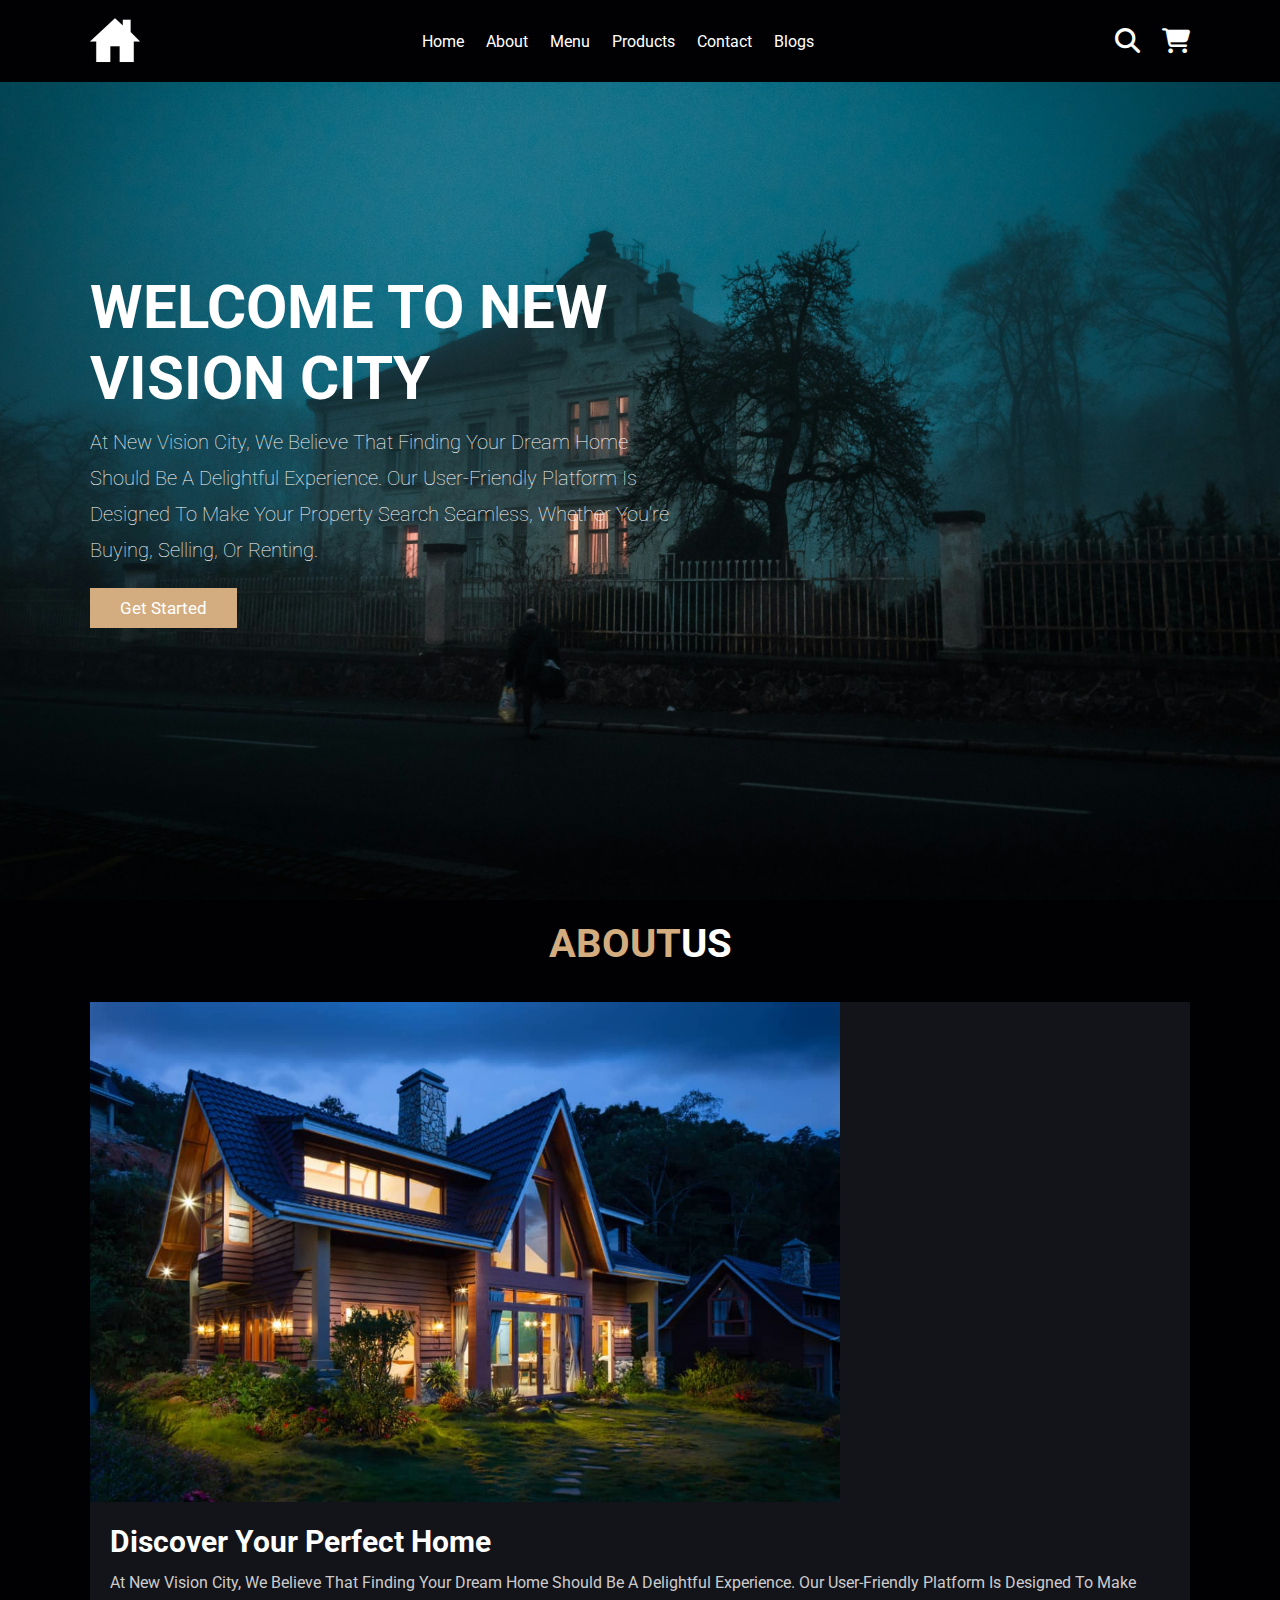
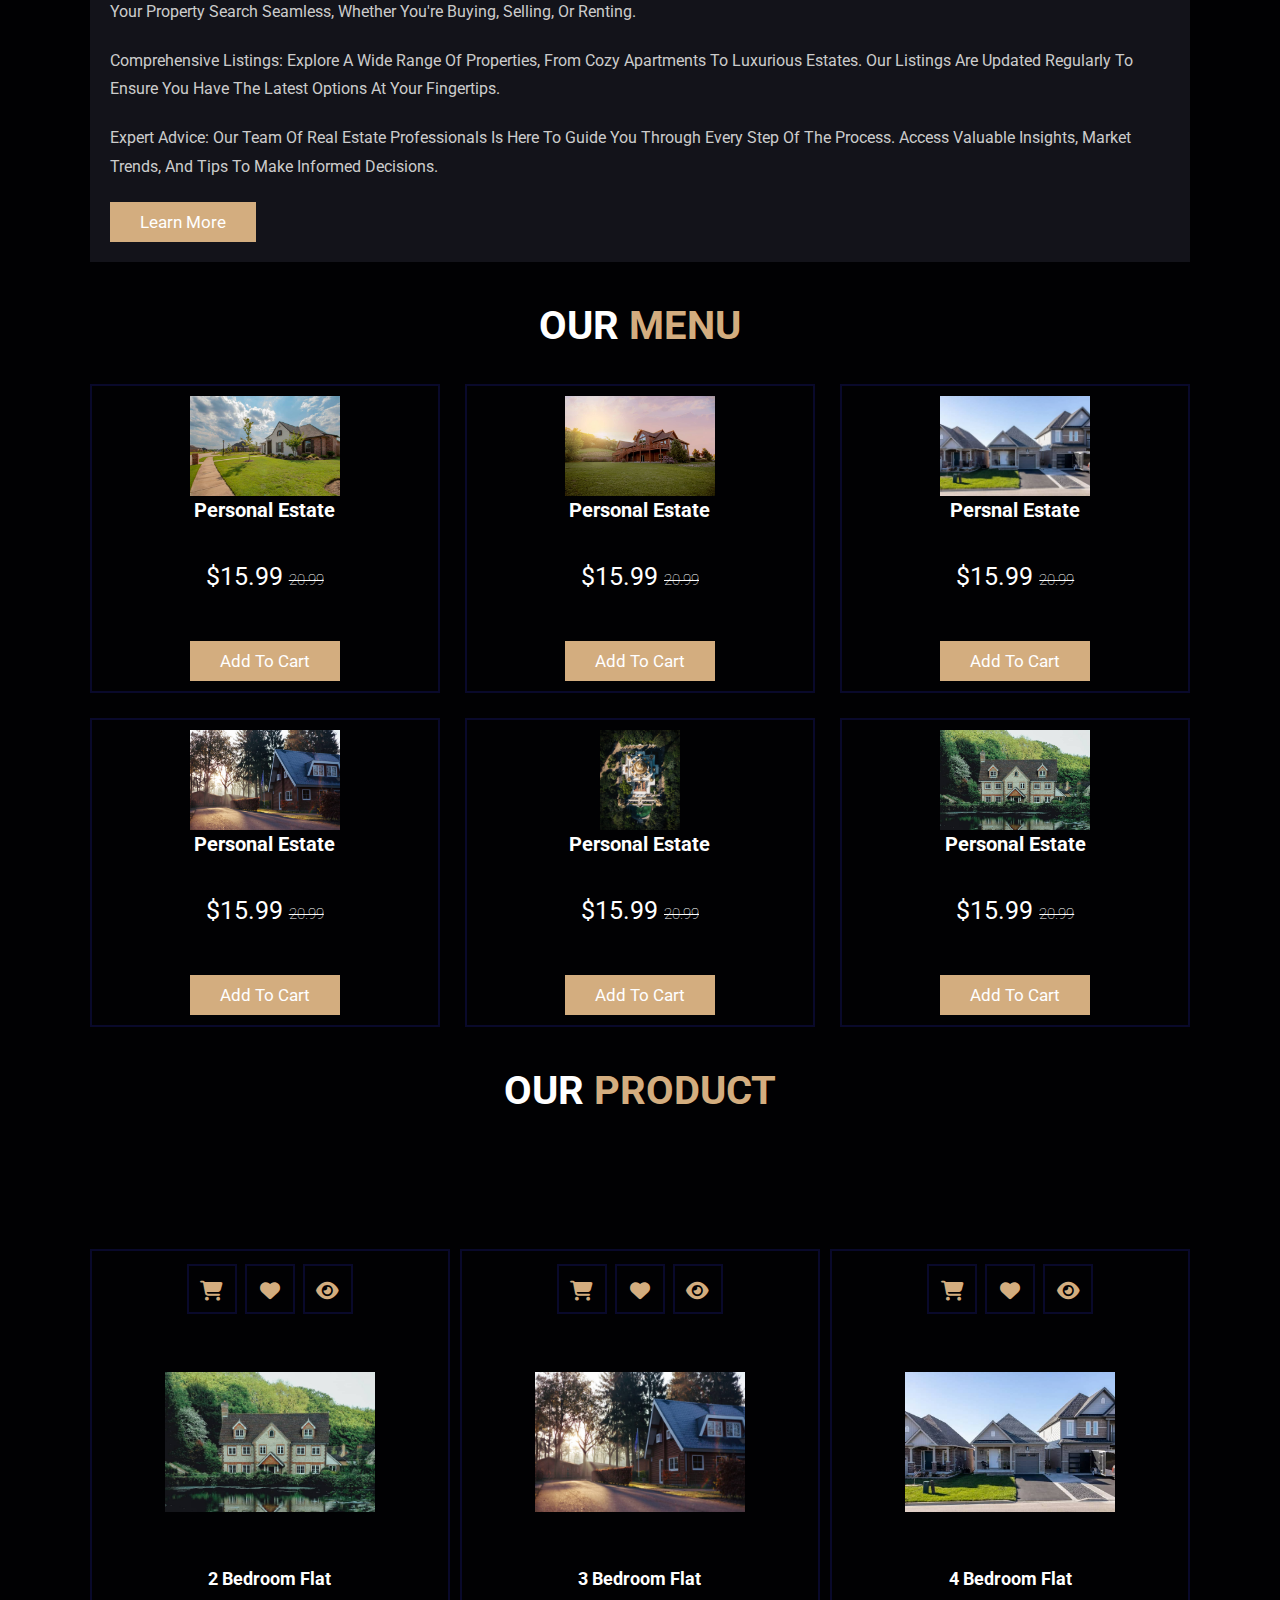
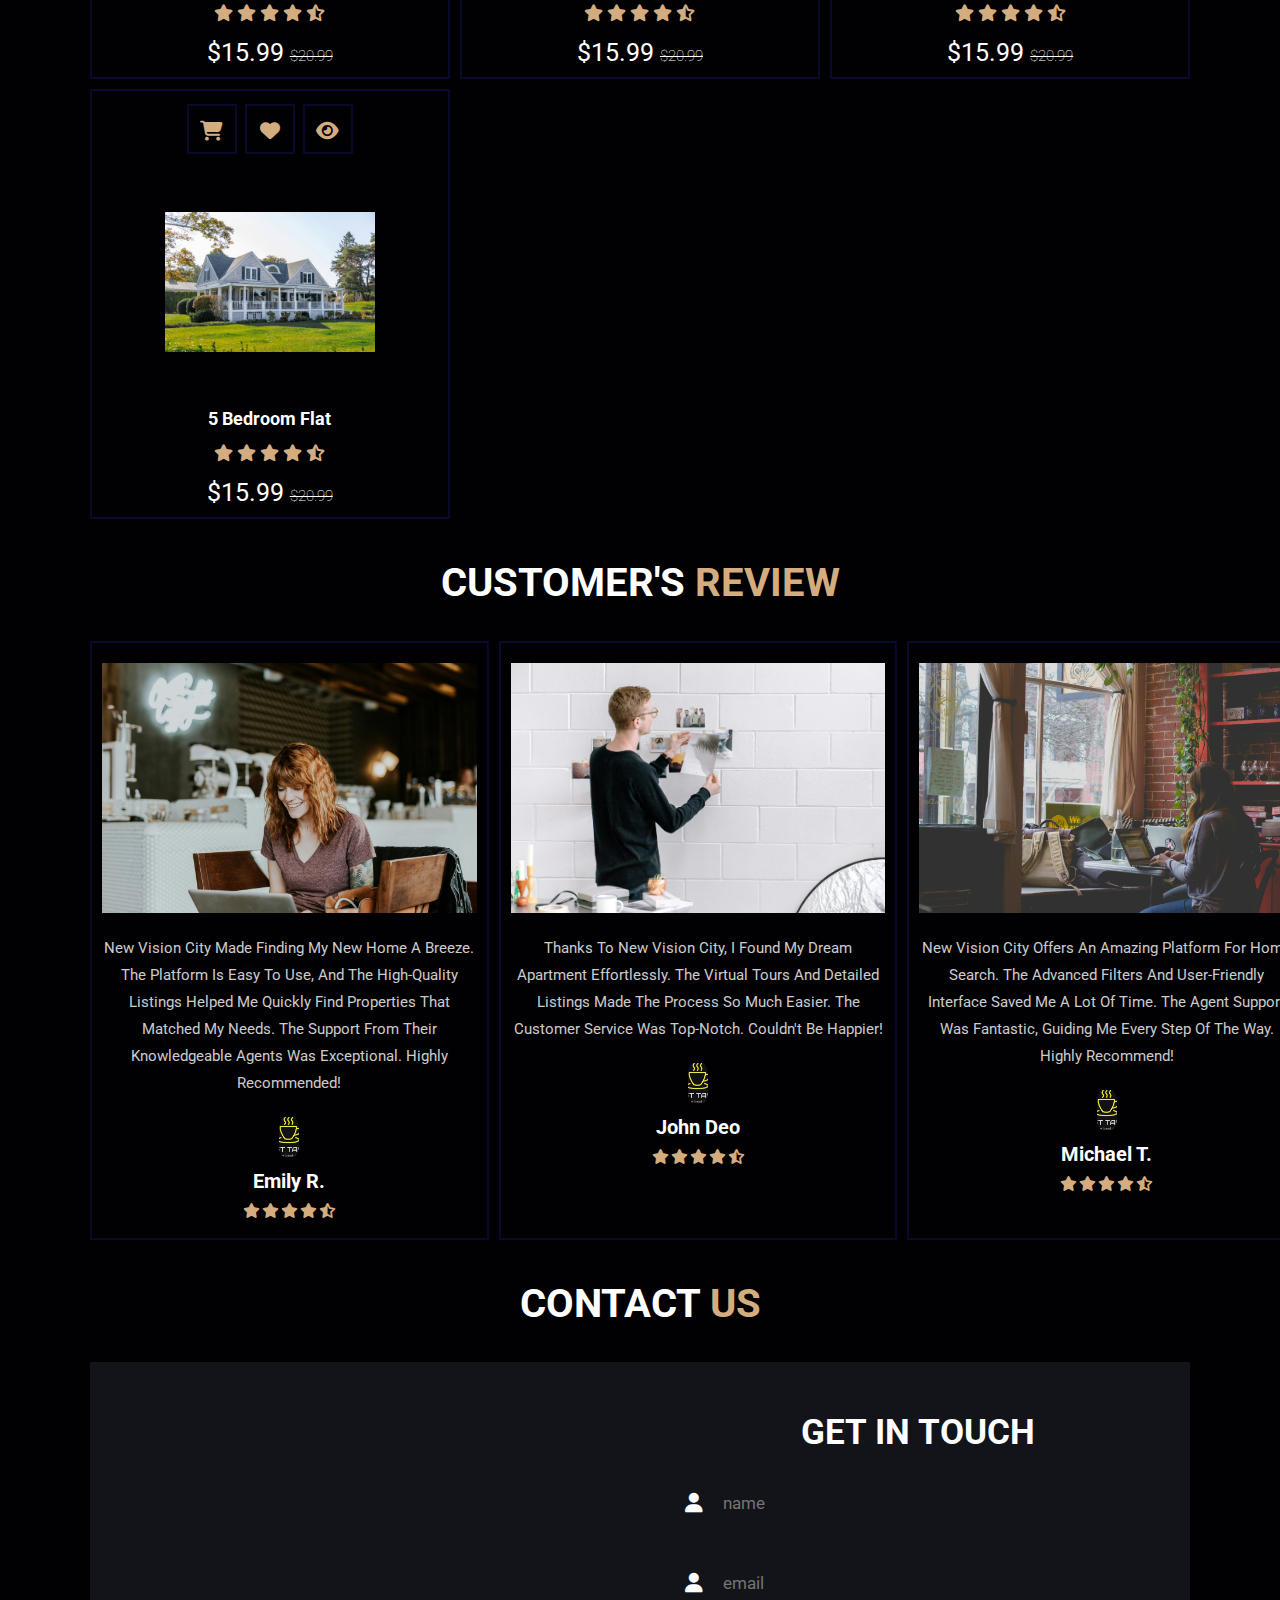
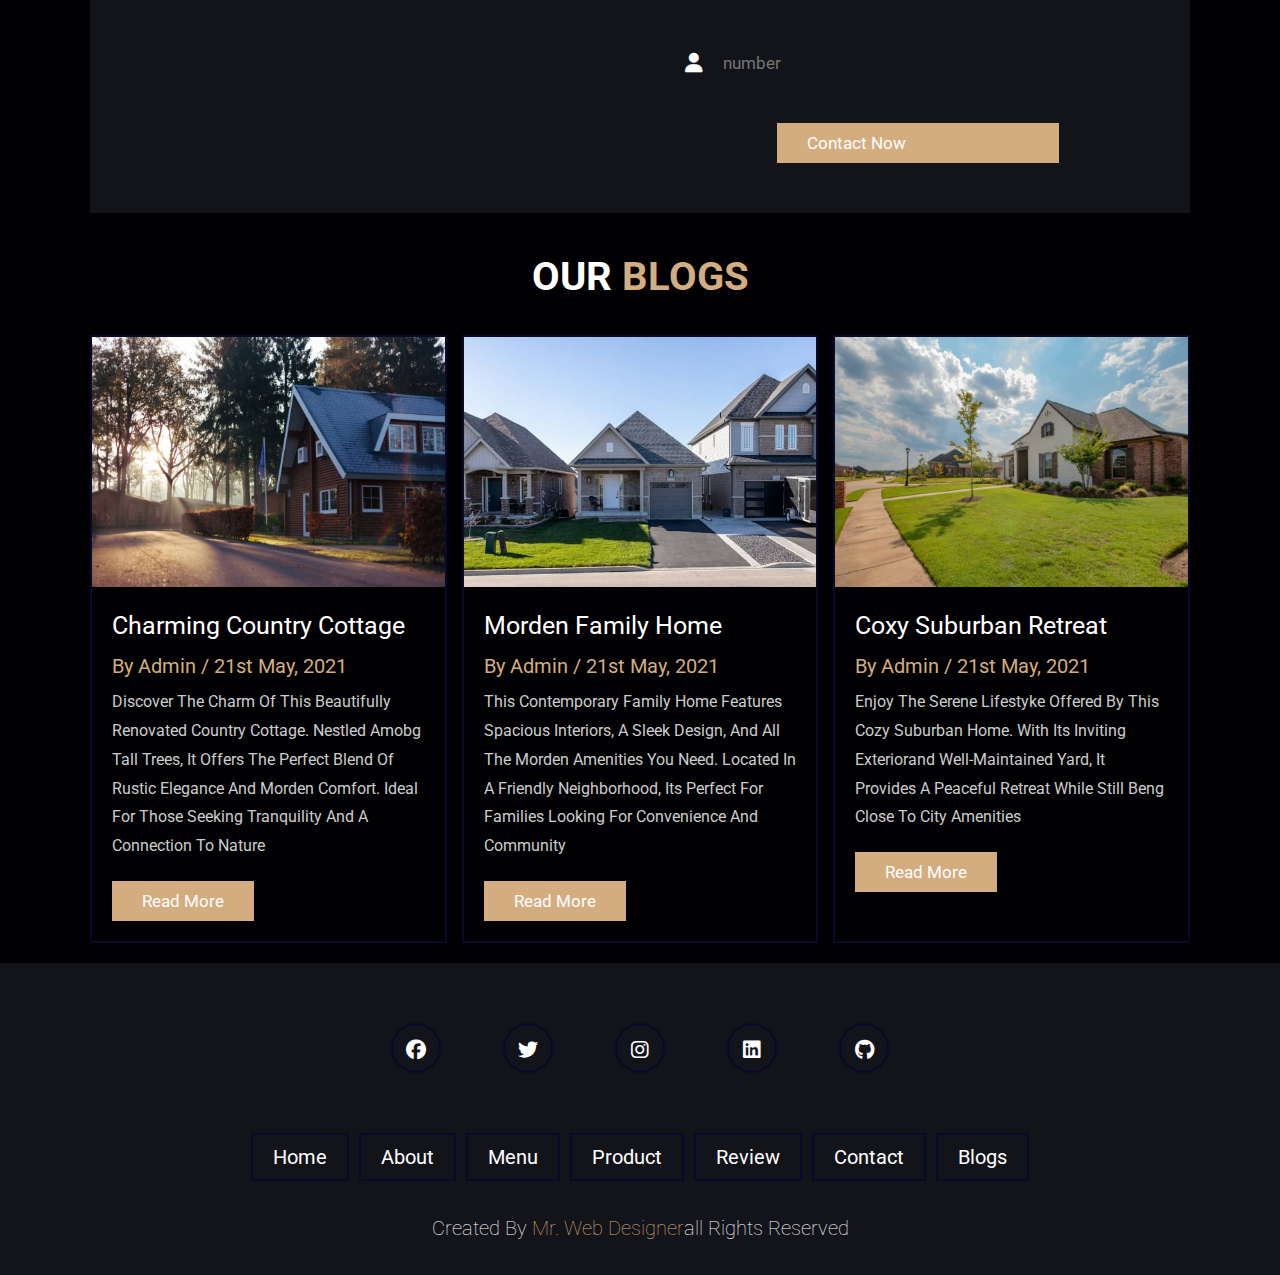
==== index.html @ 3216406d "project setup" ====
<!DOCTYPE html>
<html lang="en">
<head>
    <meta charset="UTF-8">
    <meta name="viewport" content="width=device-width, initial-scale=1.0">
    <title>New Vision City</title>

    <!--font awesome cdh link -->
    <link rel="stylesheet" href="https://cdnjs.cloudflare.com/ajax/libs/font-awesome/6.5.2/css/all.min.css">
    <!--custom css file link-->
    <link rel="stylesheet" href="style.css">

<!--font awesome cdh link -->
</head>
<body>
    
<!--header section start -->

        <header class="header">
        <a href="" class="logo"> 
            <svg fill="#ffffff" width="50px" height="50px" viewBox="0 0 512 512" xmlns="http://www.w3.org/2000/svg" stroke="#ffffff"><g id="SVGRepo_bgCarrier" stroke-width="0"></g><g id="SVGRepo_tracerCarrier" stroke-linecap="round" stroke-linejoin="round"></g><g id="SVGRepo_iconCarrier"><title>ionicons-v5-i</title><polygon points="416 174.74 416 48 336 48 336 106.45 256 32 0 272 64 272 64 480 208 480 208 320 304 320 304 480 448 480 448 272 512 272 416 174.74"></polygon></g></svg> 
         </a>

         <nav class="navbar">
                <a href="#home">home</a>
                <a href="#about">about</a>
                <a href="#menu">menu</a>
                <a href="#product">products</a>
                <a href="#contact">contact</a>
                <a href="#blogs">blogs</a>
         </nav>

         <div class="icons">
            <div class="fas fa-search" id="search-btn"></div>
            <div class="fas fa-shopping-cart" id="cart-btn"></div>
            <div class="fas fa-bars" id="menu-btn"></div>
         </div> 

         <div class="search-form">
            <input type="search" id="search-box" placeholder="search here...">
            <label for="search-box" class="fas fa-search"></label>

         </div>

         <div class="cart-item-container">
            <div class="cart-item">
                <span class="fas fa-times"></span>
                <img src="images/image (16).jpg" alt="">
                <div class="content">
                    <h3>cart item 01</h3>
                    <div class="price">$15.99/-</div>
                </div>

            </div>

            <div class="cart-item">
                <span class="fas fa-times"></span>
                <img src="images/image (4).jpg" alt="">
                <div class="content">
                    <h3>cart item 02</h3>
                    <div class="price">$15.99/-</div>
                </div>

            </div>

            <div class="cart-item">
                <span class="fas fa-times"></span>
                <img src="images/image (9).jpg" alt="">
                <div class="content">
                    <h3>cart item 03</h3>
                    <div class="price">$15.99/-</div>
                </div>

            </div>

            <div class="cart-item">
                <span class="fas fa-times"></span>
                <img src="images/image (4).jpg" alt="">
                <div class="content">
                    <h3>cart item 04</h3>
                    <div class="price">$15.99/-</div>
                </div>
            </div>

            <a href="#" class="btn">checkout now</a>

         </div>
        
        </header>

        <!--header section ends-->

        <!--home section starts-->
        <section class="home" id="home">
                <div class="content">
                    <h3>WELCOME TO NEW VISION CITY</h3>
                    <p>At New Vision City, we believe that finding your dream home should be a delightful experience. Our user-friendly platform is designed to make your property search seamless, whether you're buying, selling, or renting.</p>
                    <a href="" class="btn">Get Started</a>
                </div>
       </section>
 <!--home section ends-->

 <!--about section start-->
       <section class="about" id="about">
        
        <h1 class="heading"><span>about</span>us</h1>

        <div class="row">

            <div class="image">
                <img src="images/1image.jpg" alt="">
            </div>
            <div class="content">
                <h3>Discover Your Perfect Home</h3>
                <p>At New Vision City, we believe that finding your dream home should be a delightful experience. Our user-friendly platform is designed to make your property search seamless, whether you're buying, selling, or renting.</p>
                <p>Comprehensive Listings: Explore a wide range of properties, from cozy apartments to luxurious estates. Our listings are updated regularly to ensure you have the latest options at your fingertips.</p>
                <p>Expert Advice: Our team of real estate professionals is here to guide you through every step of the process. Access valuable insights, market trends, and tips to make informed decisions.</p>
                <a href="about.html" class="btn">learn more</a>
            </div>

        </div>

       </section>

  <!--about section ends-->

  <!--menu section start-->
       <section class="menu" id="menu">

        <h1 class="heading"> our <span>menu</span></h1>
        <div class="box-container">

            <div class="box">
                <img src="images/image (13).jpg" alt="">
                <h3>personal estate</h3>
                <div class="price">$15.99 <span>20.99</span></div>
                <a href="" class="btn">add to cart</a>

            </div>

            <div class="box">
                <img src="images/image (3).jpg" alt="">
                <h3>personal estate</h3>
                <div class="price">$15.99 <span>20.99</span></div>
                <a href="" class="btn">add to cart</a>

            </div>

            <div class="box">
                <img src="images/image (5).jpg" alt="">
                <h3>persnal estate</h3>
                <div class="price">$15.99 <span>20.99</span></div>
                <a href="" class="btn">add to cart</a>

            </div>

            <div class="box">
                <img src="images/image (8).jpg" alt="">
                <h3>personal estate</h3>
                <div class="price">$15.99 <span>20.99</span></div>
                <a href="" class="btn">add to cart</a>

            </div>

            <div class="box">
                <img src="images/image (9).jpg" alt="">
                <h3>personal estate</h3>
                <div class="price">$15.99 <span>20.99</span></div>
                <a href="" class="btn">add to cart</a>

            </div>

            <div class="box">
                <img src="images/image (11).jpg" alt="">
                <h3>personal estate</h3>
                <div class="price">$15.99 <span>20.99</span></div>
                <a href="" class="btn">add to cart</a>

            </div>

        </div>



       </section>

    <!--menu section ends-->

    <!--products section start-->
       <section class="product" id="product">

                <h1 class="heading"> our <span>product</span></h1>
                <div class="box-container">
                    
                    <div class="box">
                        <div class="icons">
                            <a href="" class="fas fa-shopping-cart"></a>
                            <a href="" class="fas fa-heart"></a>
                            <a href="" class="fas fa-eye"></a>
                        </div>
                        <div class="image">
                            <img src="images/image (11).jpg" alt="">
                        </div>
                        <div class="content">
                            <h3>2 bedroom flat</h3>
                            <div class="stars">
                                <i class="fas fa-star"></i>
                                <i class="fas fa-star"></i>
                                <i class="fas fa-star"></i>
                                <i class="fas fa-star"></i>
                                <i class="fas fa-star-half-alt"></i>
                            </div>
                            <div class="price">$15.99 <span>$20.99</span></div>
                        </div>
                    </div>

                    <div class="box">
                        <div class="icons">
                            <a href="" class="fas fa-shopping-cart"></a>
                            <a href="" class="fas fa-heart"></a>
                            <a href="" class="fas fa-eye"></a>
                        </div>
                        <div class="image">
                            <img src="images/image (8).jpg" alt="">
                        </div>
                        <div class="content">
                            <h3>3 bedroom flat</h3>
                            <div class="stars">
                                <i class="fas fa-star"></i>
                                <i class="fas fa-star"></i>
                                <i class="fas fa-star"></i>
                                <i class="fas fa-star"></i>
                                <i class="fas fa-star-half-alt"></i>
                            </div>
                            <div class="price">$15.99 <span>$20.99</span></div>
                        </div>
                    </div>

                    <div class="box">
                        <div class="icons">
                            <a href="" class="fas fa-shopping-cart"></a>
                            <a href="" class="fas fa-heart"></a>
                            <a href="" class="fas fa-eye"></a>
                        </div>
                        <div class="image">
                            <img src="images/image (5).jpg" alt="">
                        </div>
                        <div class="content">
                            <h3>4 bedroom flat</h3>
                            <div class="stars">
                                <i class="fas fa-star"></i>
                                <i class="fas fa-star"></i>
                                <i class="fas fa-star"></i>
                                <i class="fas fa-star"></i>
                                <i class="fas fa-star-half-alt"></i>
                            </div>
                            <div class="price">$15.99 <span>$20.99</span></div>
                        </div>
                    </div>

                    <div class="box">
                        <div class="icons">
                            <a href="" class="fas fa-shopping-cart"></a>
                            <a href="" class="fas fa-heart"></a>
                            <a href="" class="fas fa-eye"></a>
                        </div>
                        <div class="image">
                            <img src="images/image (4).jpg" alt="">
                        </div>
                        <div class="content">
                            <h3>5 bedroom flat</h3>
                            <div class="stars">
                                <i class="fas fa-star"></i>
                                <i class="fas fa-star"></i>
                                <i class="fas fa-star"></i>
                                <i class="fas fa-star"></i>
                                <i class="fas fa-star-half-alt"></i>
                            </div>
                            <div class="price">$15.99 <span>$20.99</span></div>
                        </div>
                    </div>
                </div>
       </section>
    <!--products section start-->

    <!--review section start-->
        <section class="review" id="revew">
            <h1 class="heading">customer's <span>review</span></h1>

            <div class="box-container">

                <div class="box">
                    <img src="images/review (1).jpg" alt="" class="quote">
                    <p>New Vision City made finding my new home a breeze. The platform is easy to use, and the high-quality listings helped me quickly find properties that matched my needs. The support from their knowledgeable agents was exceptional. Highly recommended!</p>
                    <img src="images/logo.png" alt="" class="user">
                    <h3>Emily R.</h3>
                    <div class="stars">
                        <i class="fas fa-star"></i>
                        <i class="fas fa-star"></i>
                        <i class="fas fa-star"></i>
                        <i class="fas fa-star"></i>
                        <i class="fas fa-star-half-alt"></i>
                    </div>

                </div>

                <div class="box">
                    <img src="images/review (2).jpg" alt="" class="quote">
                    <p>Thanks to New Vision City, I found my dream apartment effortlessly. The virtual tours and detailed listings made the process so much easier. The customer service was top-notch. Couldn't be happier!</p>
                    <img src="images/logo.png" alt="" class="user">
                    <h3>john deo</h3>
                    <div class="stars">
                        <i class="fas fa-star"></i>
                        <i class="fas fa-star"></i>
                        <i class="fas fa-star"></i>
                        <i class="fas fa-star"></i>
                        <i class="fas fa-star-half-alt"></i>
                    </div>

                </div>

                <div class="box">
                    <img src="images/review (3).jpg" alt="" class="quote">
                    <p>New Vision City offers an amazing platform for home search. The advanced filters and user-friendly interface saved me a lot of time. The agent support was fantastic, guiding me every step of the way. Highly recommend!</p>
                    <img src="images/logo.png" alt="" class="user">
                    <h3>Michael T.</h3>
                    <div class="stars">
                        <i class="fas fa-star"></i>
                        <i class="fas fa-star"></i>
                        <i class="fas fa-star"></i>
                        <i class="fas fa-star"></i>
                        <i class="fas fa-star-half-alt"></i>
                    </div>

                </div>
            </div>

        </section>


        <!--review section end-->


        <!--   contact section starts   -->



        <section class="contact" id="contact">

            <h1 class="heading">contact <span>us</span></h1>

            <div class="row">
            <iframe class="map" src="https://www.google.com/maps/embed?pb=!1m18!1m12!1m3!1d6511992.778308367!2d-124.59552577941317!3d37.16021332101114!2m3!1f0!2f0!3f0!3m2!1i1024!2i768!4f13.1!3m3!1m2!1s0x808fb9fe5f285e3d%3A0x8b5109a227086f55!2sCalifornia%2C%20USA!5e0!3m2!1sen!2sng!4v1713884554534!5m2!1sen!2sng" allowfullscreen="" loading="lazy" referrerpolicy="no-referrer-when-downgrade"></iframe>

            <form action="">
                <h3>get in touch</h3>
                <div class="inputBox">
                    <span class="fas fa-user"></span>
                    <input type="text" placeholder="name">
                </div>
                <div class="inputBox">
                    <span class="fas fa-user"></span>
                    <input type="email" placeholder="email">
                </div>
                <div class="inputBox">
                    <span class="fas fa-user"></span>
                    <input type="number" placeholder="number">
                </div>
                <input type="text" value="contact now" class="btn">

            </form>
        </div>
        
        </section>

        <!--   contact section ends   -->


        <!--blog section staart-->

        <section class="blogs" id="blogs">

            <h1 class="heading">our <span>blogs</span></h1>

            <div class="box-container">

                <div class="box">
                <div class="image">
                    <img src="images/image (8).jpg" alt="">
                </div>
                <div class="content">
                    <a href="" class="title">Charming Country Cottage</a>
                    <span>by admin / 21st may, 2021</span>
                    <p>Discover the charm of this beautifully renovated country cottage. Nestled amobg tall trees, it offers the perfect blend of rustic elegance and morden comfort. ideal for those seeking tranquility and a connection to nature</p>
                    <a href="" class="btn">read more</a>
                </div>

              </div>

              <div class="box">
                <div class="image">
                    <img src="images/image (5).jpg" alt="">
                </div>
                <div class="content">
                    <a href="" class="title">Morden Family Home</a>
                    <span>by admin / 21st may, 2021</span>
                    <p>This contemporary family home features spacious interiors, a sleek design, and all the morden amenities you need. located in a friendly neighborhood, its perfect for families looking for convenience and community</p>
                    <a href="" class="btn">read more</a>
                </div>

              </div>

              <div class="box">
                <div class="image">
                    <img src="images/image (13).jpg" alt="">
                </div>
                <div class="content">
                    <a href="" class="title">Coxy Suburban Retreat</a>
                    <span>by admin / 21st may, 2021</span>
                    <p>Enjoy the serene lifestyke offered by this cozy suburban home. With its inviting exteriorand well-maintained yard, it provides a peaceful retreat while still beng close to city amenities</p>
                    <a href="" class="btn">read more</a>
                </div>

              </div>
            </div>

        </section>
        <!--blog section ends-->

        <!--footer section start-->

        <section class="footer">
            <div class="share">
                <a href="" class="fab fa-facebook"></a>
                <a href="" class="fab fa-twitter"></a>
                <a href="" class="fab fa-instagram"></a>
                <a href="" class="fab fa-linkedin"></a>
                <a href="" class="fab fa-github"></a>
            </div>

            <div class="links">
                <a href="">home</a>
                <a href="">about</a>
                <a href="">menu</a>
                <a href="">product</a>
                <a href="">review</a>
                <a href="">contact</a>
                <a href="">blogs</a>
            </div>

            <div class="credit">created by <span>mr. web designer</span>all rights reserved</div>


        </section>
        <!--footer color ends-->











    <!--custome js file link-->
<script src="script.js"></script>
</body>
</html>
---- style.css ----
@import url("https://fonts.googleapis.com/css2?family=Roboto:wght@100;300;400;500;700&display=swap");
:root{
    --main-color: #d3ad7f;
    --black:#13131a;
    --bg:#010103;
    --border: 0.2rem solid rgb(9,9,43);
    color: rgb(9, 9, 43);
}

*{
    font-family: "Roboto", sans-serif;
    margin:0; padding: 0;
    box-sizing: border-box;
    outline: none; border: none;
    text-decoration: none;
    text-transform: capitalize;
    transition: 1s linear;
}
html{
    font-size: 62.5%;
    overflow-x: hidden;
    scroll-padding-top: 9rem;
    scroll-behavior: smooth;
}

html::-webkit-scrollbar-track{
    width: 8rem;
}

html::-webkit-scrollbar-track{
    background: transparent;
}

html::-webkit-scrollbar-thumb{
    background: #fff;
    border-radius: 5rem;
}

body{
    background: var(--bg);
}
section{
    padding: 2rem 7%;
}
.heading{
    text-align: center;
    color: white;
    text-transform: uppercase;
    padding-bottom: 3.5rem;
    font-size: 4rem;
}
.heading span{
    color: var(--main-color);
    text-transform: uppercase;
}
.btn{
    margin-top: 1rem;
    display: inline-block;
    padding: 1rem 3rem;
    font-size: 1.7rem;
    color: white;
    background: var(--main-color);
    cursor: pointer;
}
.btn:hover{
    letter-spacing: 3px;
}

.header{
    background: var(--bg);
    display: flex;
    align-items: center;
    justify-content: space-between;
    padding:1.5rem 7%;
    border-bottom: var(--boarder);
    position: fixed;
    top: 0; left: 0; right: 0;
    z-index: 1000;
}
.header .navbar a{
    margin: 0 1rem;
    font-size: 1.6rem;
    color: white;
}
.header .navbar a:hover{
    color: var(--main-color);
    border-bottom: .1rem solid var(--main-color);
    padding-bottom: .5rem;
}
.header .icons div{
    color: white;
    cursor: pointer;
    font-size: 2.5rem;
    margin-left: 2rem;
}
.header .icons div:hover{
     color:var(--main-color);
}
#menu-btn{
    display: none;
}
.header .search-form{
    position: absolute;
    top: 115%; right: 7%;
    background: white;
    width: 50rem;
    display: flex;
    align-items: center;
    transform: scaleY(0);
    transform-origin: top;
}
.header .search-form.active{
    transform: scaleY(1);

}

.header .search-form input{
    height: 100%;
    width: 100%;
    font-size: 1.6rem;
    color: var(--black);
    padding: 1rem;
    text-transform: none;
}
.header .search-form label{
     cursor: pointer;
     font-size: 2.2rem;
     margin-right: 1.5rem;
     color: var(--black);
}
.header .search-form label:hover{
    color: var(--main-color);
}
.header .cart-item-container{
    position: absolute;
    top: 100%; right: -100%;
    height: calc(100vh - 9.5rem);
    width: 35rem;
    background: white;
    padding: 0 1.5rem;

}
header .cart-item-container.active{
    right: 0;
}
.header .cart-item-container .cart-item{
    position: relative;
    margin: 2rem 0;
    display: flex;
    align-items: center;
    gap: 1.5rem;
}
.header .cart-item-container .cart-item .fa-times{
    position: absolute;
    top: 1rem; right: 1rem;
    font-size: 2rem;
    cursor: pointer;
    color: var(--black);
}
.header .cart-item-container .cart-item .fa-times:hover{
    color: var(--main-color);
}
.header .cart-item-container .cart-item img{
    height: 7rem;
}
.header .cart-item-container .cart-item .content h3{
    font-size: 2rem;
    color: var(--black);
    padding-bottom: 2rem;
}
.header .cart-item-container .cart-item .content .price{
    font-size: 1.5rem;
    color: var(--main-color);
}
.header .cart-item-containe .btn{
    width: 100%;
    text-align: center;
}
.home{
    min-height: 100vh;
    display: flex;
    align-items: center;
    background:url(images/background.jpg) no-repeat;
    background-size: cover;
    background-position: center;
}
.home .content{
    max-width: 60rem;
}
.home .content h3{
    font-size: 6rem;
    text-transform: uppercase;
    color: white;
}
.home .content p{
    font-size: 2rem;
    font-weight: lighter;
    line-height: 1.8;
    padding: 1rem 0;
    color: white;
}
.about .row{
    display: flex;
    align-items: center;
    background: var(--black);
    flex-wrap: wrap;
}
.about .row image{
    flex: 1 1 45rem;
}
.about .row img{
    height: 50rem;
    flex: 1 1 45rem;
    width: 100%;
}
.about .row .content{
    flex: 1 1 45rem;
    padding: 2rem;
}
.about .row .content h3{
    font-size: 3rem;
    color: white;
}
.about .row .content p{
    font-size: 1.6rem;
    color: #ccc;
    padding: 1rem 0;
    line-height: 1.8;
}

.container{
    display: flex;
    justify-content: space-between;
    position: relative;
}
.left{
    width: 30%;
    background-color: #f3f4f6;
    text-align: center;
    font-size: x-large;
}
.center{
    width: 30%;
    background-color: #f3f4f6;
    text-align: center;
    font-size: x-large;

}
.right{
    width: 30%;
    background-color: #f3f4f6;
    text-align: center;
    font-size: x-large;
}

.menu .box-container{
    display: grid;
    grid-template-columns: repeat(auto-fit, minmax(30rem, 1fr));
    gap: 2.5rem;
}
.menu .box-container .box{
    padding: 1rem;
    text-align: center;
    border:var(--border);
}
.menu .box img{
    height: 10rem;
}
.menu .box-container .box h3{
    color: #fff;
    font-size: 2rem;
}
.menu .box-container .box .price{
    color: #fff;
    font-size: 2.5rem;
    padding: 4rem 0;
}
.menu .box-container .box .price span{
    font-size: 1.5rem;
    text-decoration: line-through;
    font-weight: lighter;
}
.menu .box-container .box:hover{
   background: #fff;
}
.menu .box-container .box:hover > *{
    color: var(--black);
}
.product .box-container{
    display: grid;
    grid-template-columns: repeat(auto-fit, minmax(30rem, 1fr));
    gap: 1rem;
    padding-top: 100px;
}
.product .box-container .box{
    text-align: center;
    border: var(--border);
    padding: 1rem;
}
.product .box-container .box .icons a{
    height: 5rem;
    width: 5rem;
    line-height: 5rem;
    font-size: 2rem;
    border: var(--border);
    color: var(--main-color);
    margin: .3rem;   
}
.product .box-container .box .icons a:hover{
    background: var(--main-color);
    color: var(--black);
}
.product .box-container .box .image{
    padding: 2.5rem 0;
}
.product .box-container .box .image img{
    padding: 3rem;
    height: 20rem;
    text-align: center;
}
.product .box-container .box .content{
    color: white;
    font-size: 1.5rem;
}
.product .box-container .box .content .stars{
    padding: 1.5rem;
}
.product .box-container .box .content .stars i{
    font-size: 1.7rem;
    color: var(--main-color);
}
.product .box-container .box .content .price{
    color: white;
    font-size: 2.5rem;
}
.product .box-container .box .content .price span{
    text-decoration: line-through;
    font-weight: lighter;
    font-size: 1.5rem;
}

.review .box-container{
    display: flex;
    grid-template-columns: repeat(auto-fit, minmax(30rem, 1fr));
    gap: 1rem;
}
.review .box-container .box{
    border: var(--border);
    text-align: center;
    padding: 2rem 1rem;
}
.review .box-container .box p{
    font-size: 1.5rem;
    line-height: 1.8;
    color: #ccc;
    padding: 2rem 0;
}
.review .box-container .box .user{
    height: 4rem;
    width: 2rem;
    border-radius: 30%;
    object-fit: cover;
}
.review .box-container .box h3{
    padding: 1rem 0;
    font-size: 2rem;
    color: white;
}
.review .box-container .box .stars i{
    font-size: 1.5rem;
    color: var(--main-color);
}
.review .box-container .box img{
    height: 25rem;
}
.contact .row{
    display: flex;
    background: var(--black);
    flex-wrap: wrap;
    gap: 1rem;
}
.contact .row .map{
    flex: 1 1 45rem;
    width: 100%;
    object-fit: cover;
}
.contact .row form{
    flex: 1 1 45rem;
    padding: 5rem 2rem;
    text-align: center;
}
.contact .row form h3{
    text-transform: uppercase;
    font-size: 3.5rem;
    color: white;
}
.contact .row form .inputBox{
    display: flex;
    align-items: center;
    margin-top: 2rem;
    margin-bottom: 2rem;
    background: var(--black);
    border: var(--boarder);
}
.contact .row form .inputBox span{
    color: #FFF;
    font-size: 2rem;
    padding-left: 2rem;
}
.contact .row form .inputBox input{
    width: 100%;
    padding: 2rem;
    font-size: 1.7rem;
    color: #fff;
    text-transform: none;
    background-color: var(--black);
}
.blogs .box-container{
    display: grid;
    grid-template-columns: repeat(auto-fit, minmax(30rem, 1fr));
    gap: 1.5rem;
}
.blogs .box-container .box{
    border: var(--border);
}
.blogs .box-container .box .image{
    height: 25rem;
    overflow: hidden;
    width: 100%;
}
.blogs .box-container .box .image img{
    height: 100%;
    object-fit: cover;
    width: 100%;
}
.blogs .box-container .box:hover .image img{
    transform: scale(1.2);
}
.blogs .box-container .box .content{
    padding: 2rem;
}
.blogs .box-container .box .content .title{
    font-size: 2.5rem;
    line-height: 1.5;
    color: #fff;
}
.blogs .box-container .box .content .title:hover{
    color: var(--main-color);
}
.blogs .box-container .box .content span{
    color: var(--main-color);
    display: block;
    padding-top: 1rem;
    font-size: 2rem;
}
.blogs .box-container .box .content p{
    font: 1.6rem;
    line-height: 1.8;
    color: #ccc;
    padding: 1rem 0;
    font-size: medium;
}
.footer{
    background: var(--black);
    text-align: center;
}
.footer .share{
    padding: 1rem 0;
}
.footer .share a{
    height: 5rem;
    width: 5rem;
    line-height: 5rem;
    font-size: 2rem;
    color: #fff;
    border:var(--border);
    margin: 3rem;
    border-radius: 50%;
}
.footer .share a:hover{
    background-color: var(--main-color);
}
.footer .links{
    display: flex;
    justify-content: center;
    flex-wrap: wrap;
    padding: 2rem 0;
    gap: 1rem;
}
.footer .links a{
    padding: 1rem 2rem;
    color: #FFF;
    border:var(--border);
    font-size: 2rem;
}
.footer .links a:hover{
    color:var(--main-color);
}
.footer .credit{
    font-size: 2rem;
    color: #fff;
    font-weight: lighter;
    padding: 1.5rem;
}
.footer .credit span{
    color: var(--main-color);
}











































/* media queries  */
@media (max-width:991px){

    html{
        font-size: 55%;
        
    }
    .header{
        padding: 1.5rem 2rem;
    }
    section{
        padding: 2rem;
    }
}

@media (max-width:768px){

    #menu-btn{
        display: inline-block;
    }
    .header .navbar{
        position: absolute;
        top: 100%; right: -100%;
        background: white;
        width: 30rem;
        height: calc(100vh - 9.5rem);
    }
    .header .navbar.active{
        right:0;
    }
    .header .navbar a{
        color: var(--black);
        display: block;
        margin: 1rem;
        padding: 1rem;
        font-size: 2rem;
    }

    .header .search-form{
        width: 90%;
        right: 2rem;
    }
    .home{
        background-position: left;
        justify-content: center;
        text-align: center;
    }
    .home .content h3{
        font-size: 4.5rem;

    }
    .home .content p{
        font-size: 1.5rem;
    }
    @media (max-width:450px){

        html{
            font-size: 50%;
        }
    }
    
    }
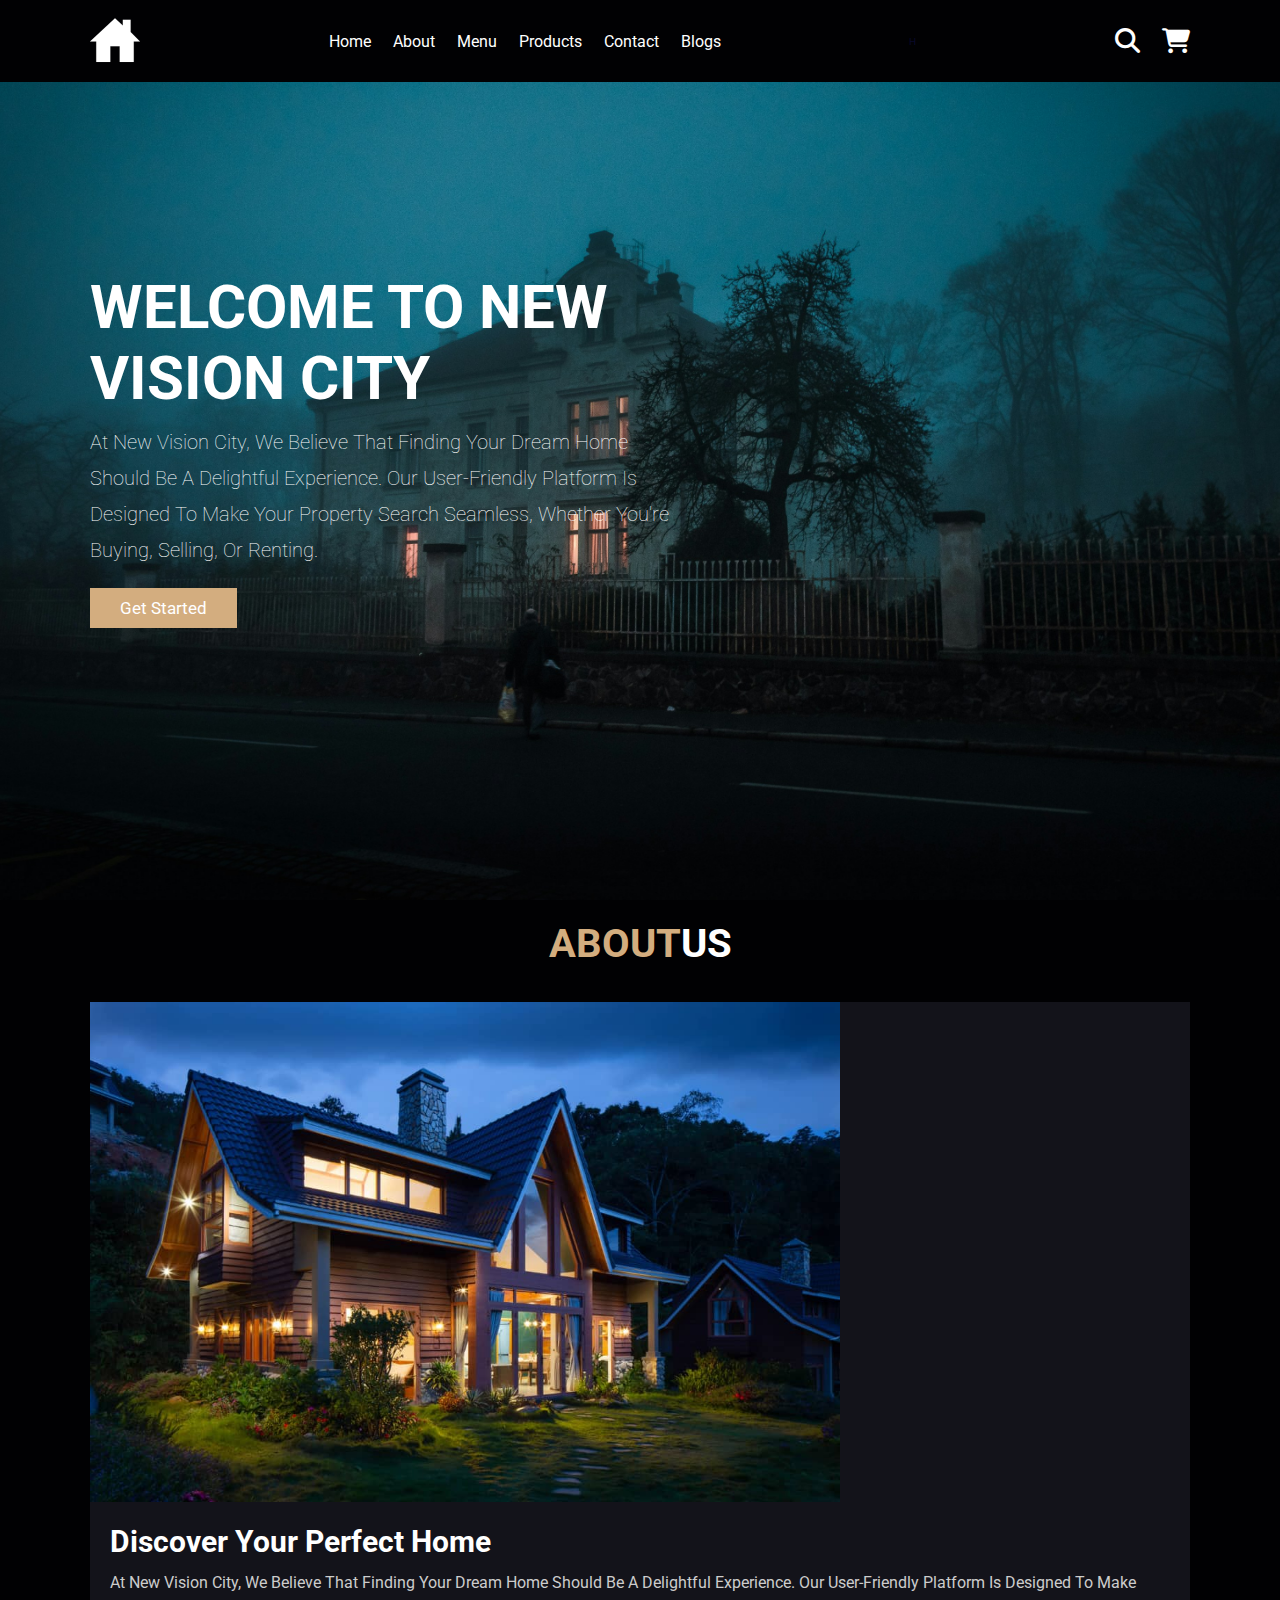
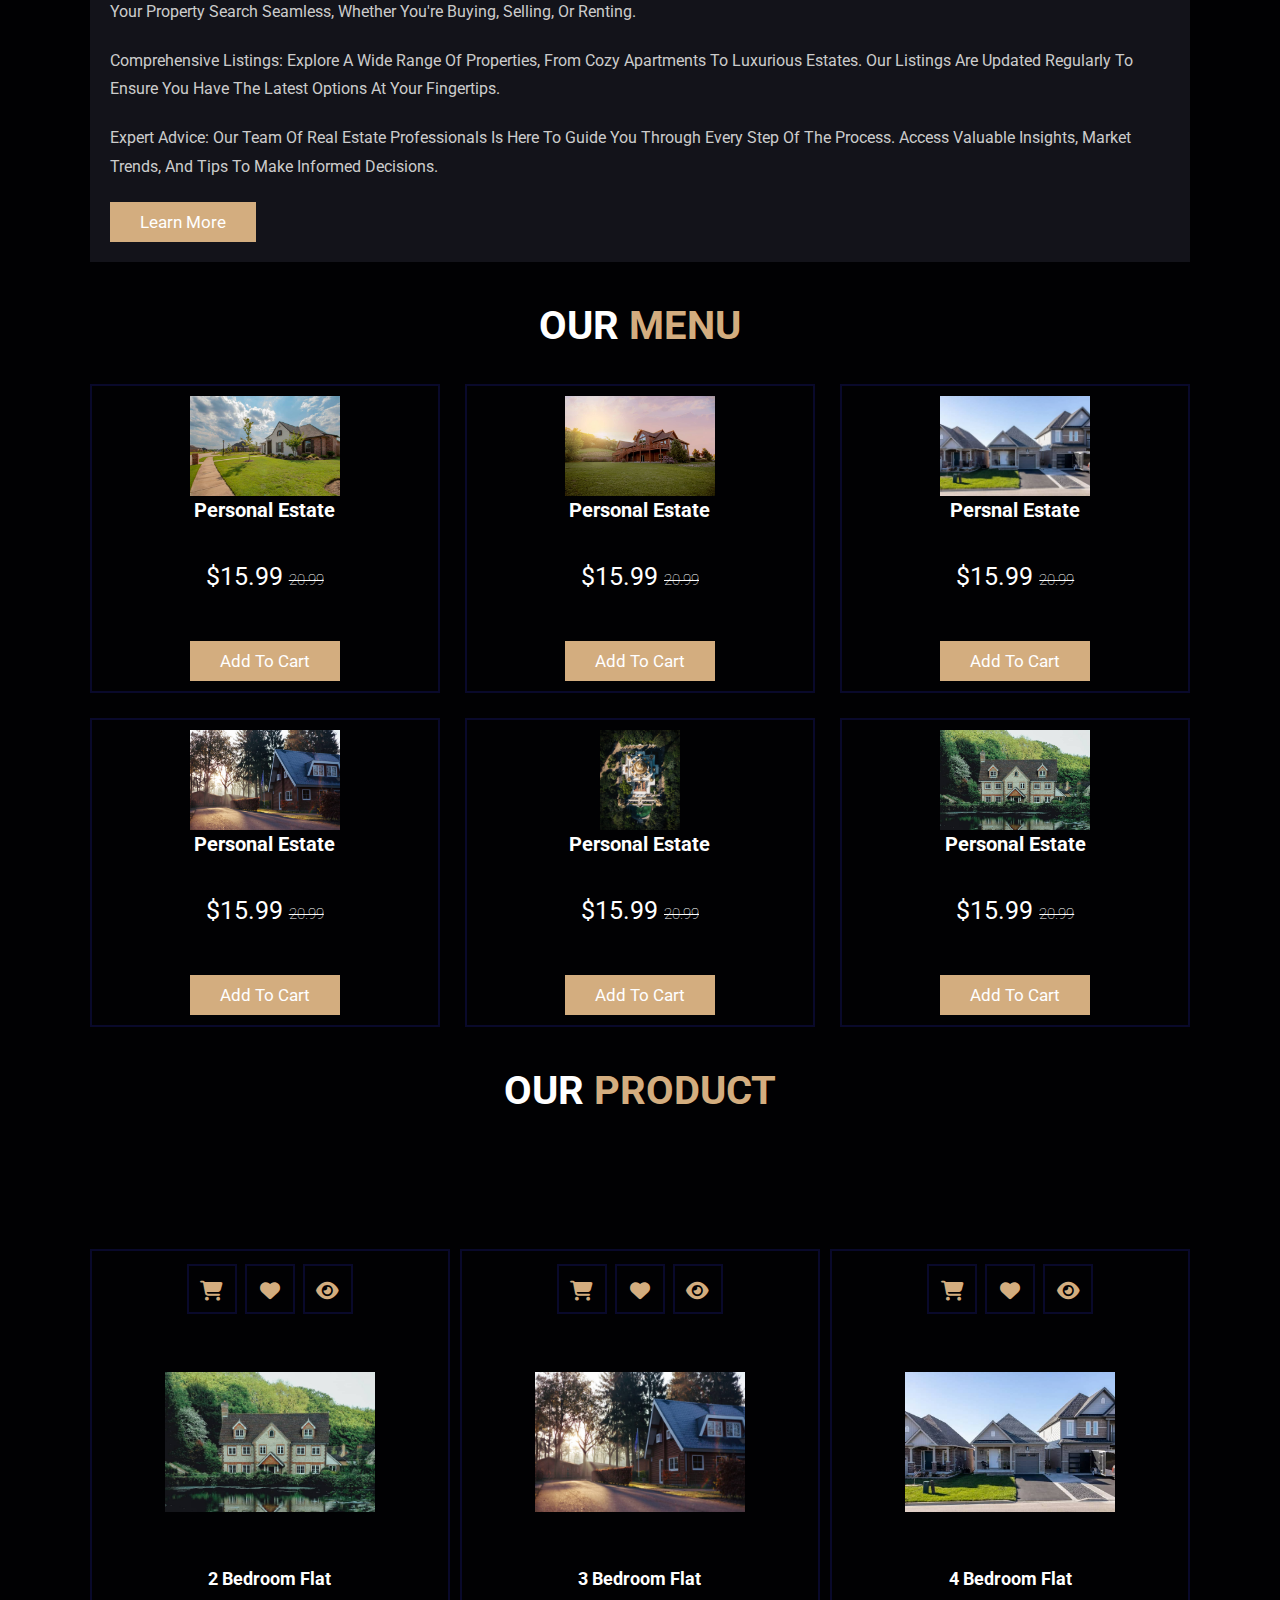
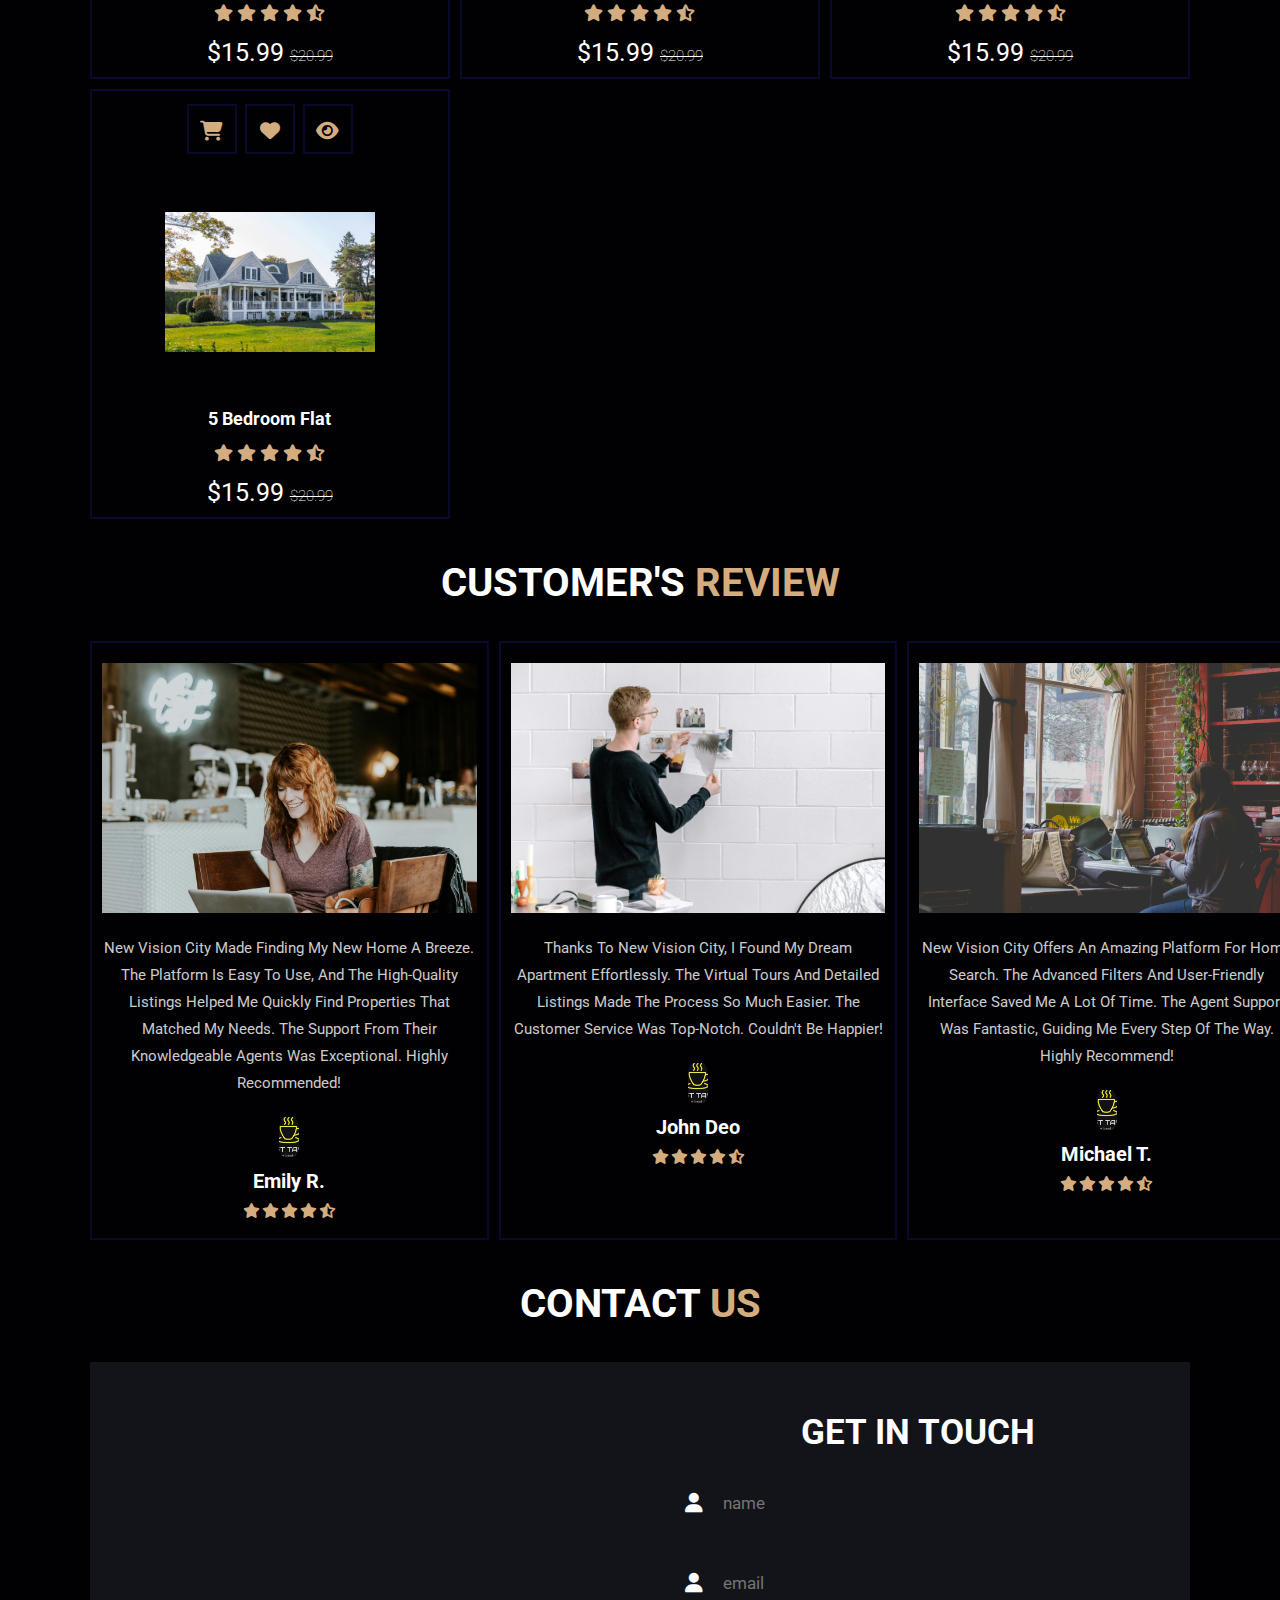
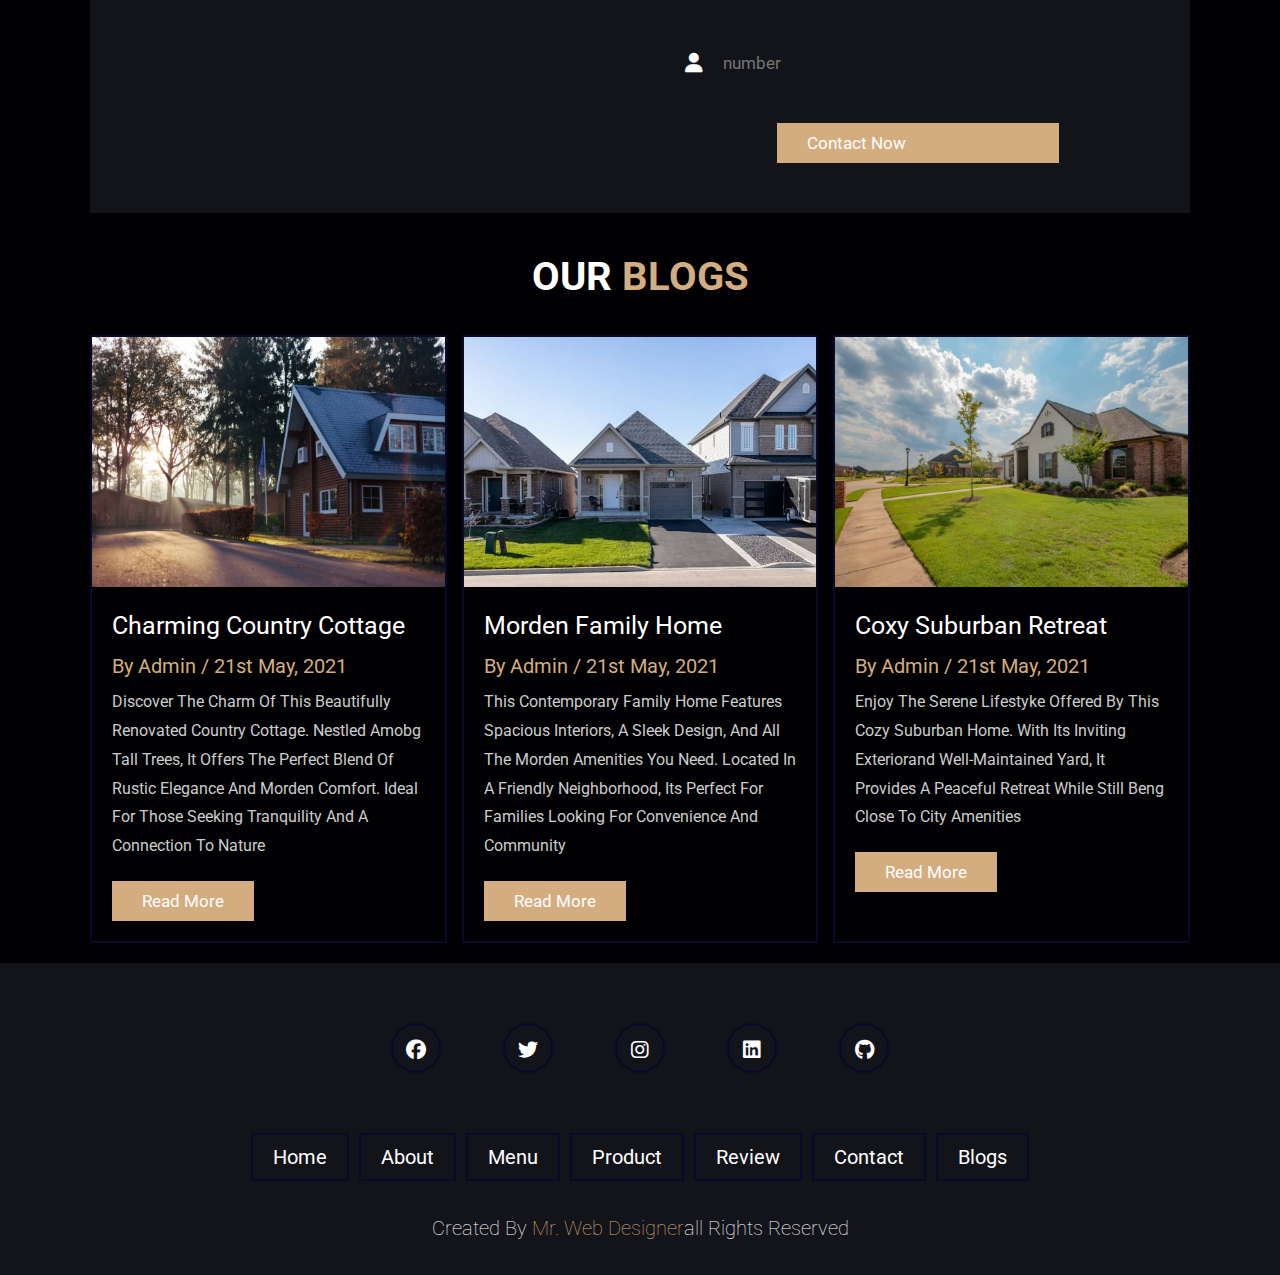
==== commit 187067f1: "update" ====
--- a/index.html
+++ b/index.html
@@ -28,7 +28,7 @@
                 <a href="#product">products</a>
                 <a href="#contact">contact</a>
                 <a href="#blogs">blogs</a>
-         </nav>
+         </nav>h
 
          <div class="icons">
             <div class="fas fa-search" id="search-btn"></div>
